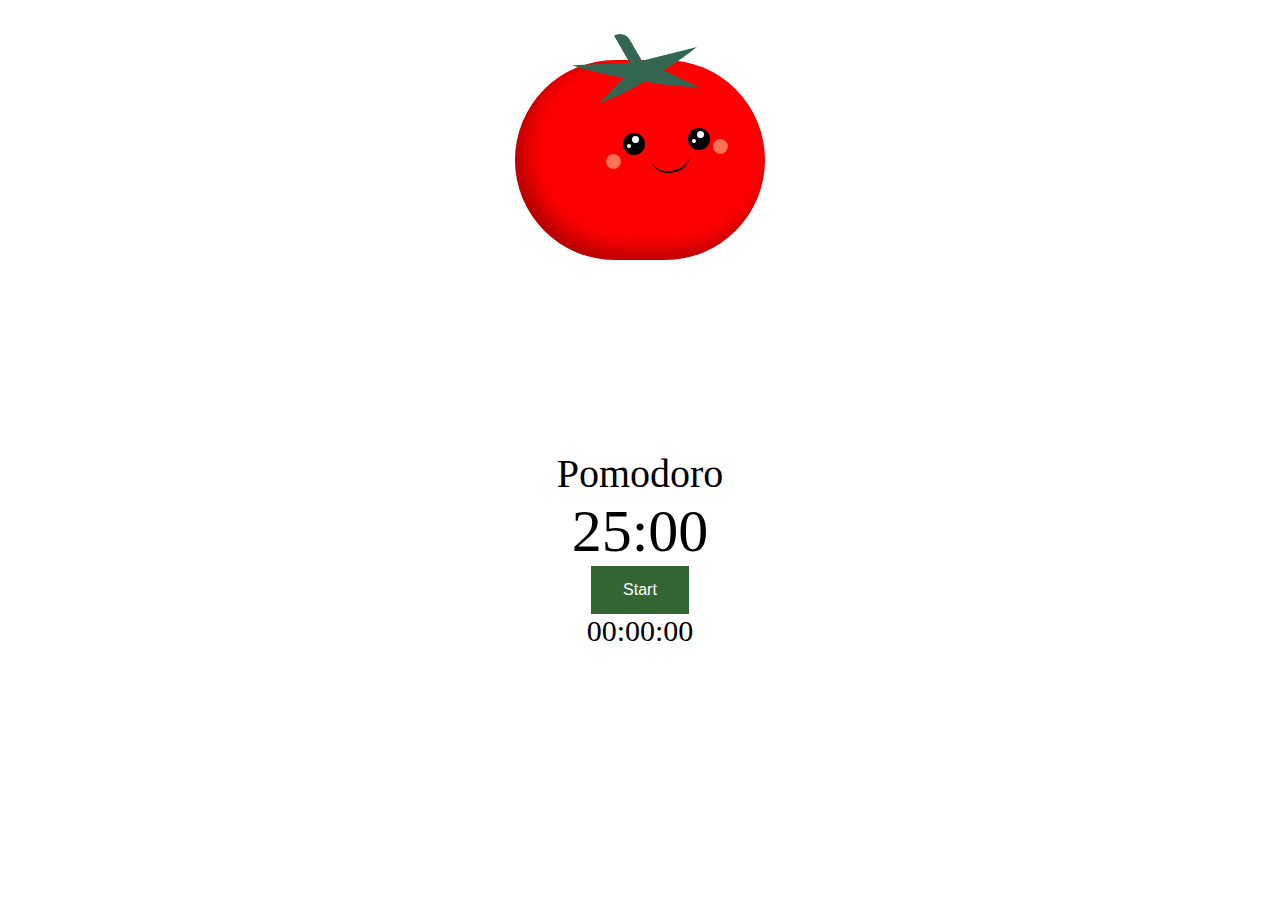
==== pomodoro.html @ 27a16436 "adding files" ====
<!DOCTYPE HTML>
<html>
<head>
	<title>Pomodoro</title>
	<meta name="viewport" content="width=device-width, initial-scale=1">
	<link rel="stylesheet" href="pomodoro.css">
	<link rel="icon" type="image/x-icon" href="favicon.ico">
</head>
<body>
	<div class="canvas">
		<div class="tomato">
			<div class="tomato-"></div>
			<div class="pedicel"></div>
			<div class="sepal1"></div>
			<div class="sepal2"></div>
			<div class="eyes">
				<div class="eye-spark1"></div>
				<div class="eye-spark2"></div>
			</div>
			<div class="dead-eye-left"></div>
			<div class="dead-eye-right"></div>
			<div class="cheeks"></div>
			<div class="mouth"></div>
		</div>
	</div>
	<!-- <img src='pomodoro.png' alt='pomodoro-image' style='width:20%'> -->
	<div id="currentStage">Pomodoro</div>
	<div id="countdown">25:00</div>
	<button id="button" onclick="startPomodoro()">Start</button>
	<div id="timelost">00:00:00</div>

<script>
let pomodoroTime = 1500;
let timeLost = 0;
let i = 1;
let onBreak = false;

const countDownEl = document.getElementById('countdown');
const currentStageEl = document.getElementById('currentStage');
const buttonEl = document.getElementById("button");
const timeLostEl = document.getElementById('timelost');
const tomato = document.getElementsByClassName('tomato')[0];
const tomatoPedicel = document.getElementsByClassName('pedicel')[0];
const tomatoSepal1 = document.getElementsByClassName('sepal1')[0];
const tomatoSepal2 = document.getElementsByClassName('sepal2')[0];
const tomatoCheeks = document.getElementsByClassName('cheeks')[0];
const tomatoMouth = document.getElementsByClassName('mouth')[0];
const tomatoEyes = document.getElementsByClassName('eyes')[0];
const tomatoEyeSparkRight = document.getElementsByClassName('eye-spark1')[0];
const tomatoEyeSparkLeft = document.getElementsByClassName('eye-spark2')[0];
const tomatoParts = [tomato, tomatoPedicel, tomatoSepal1, tomatoSepal2, tomatoCheeks, tomatoMouth,tomatoEyeSparkLeft,tomatoEyeSparkRight];
const tomatoDeadEyeRight = document.getElementsByClassName('dead-eye-left')[0];
const tomatoDeadEyeLeft = document.getElementsByClassName('dead-eye-right')[0];

var breakSound = new Audio('break.wav');
var backToWorkSound = new Audio('pomodoro.wav');
var forcedStopSound = new Audio('forcedstop.wav');
var resumeSound = new Audio('resume.wav');
var pomodoroCountdown;
var forcedStopTimer;

// Run the timer functions once to fix delay at start.
updateForcedStopTimer();
updateCountdown();
//

buttonEl.addEventListener('click', () => {
		tomatoParts.forEach(element => {const running = element.style.animationPlayState || 'running';
		element.style.animationPlayState = running === 'running' ? 'paused' : 'running';
		})
});

function startPomodoro(){
	buttonEl.setAttribute("onClick", "javascript: stopPomodoro();" );
	buttonEl.innerHTML = "Force stop";
	
	resumeSound.play();
	pomodoroCountdown = setInterval(updateCountdown, 1000);
	if(forcedStopTimer != null){
		clearInterval(forcedStopTimer);
	}
}

function stopPomodoro(){
	if(pomodoroTime > 0){
		forcedStopSound.play();
	}
	
	buttonEl.setAttribute("onClick", "javascript: startPomodoro();" );
	buttonEl.innerHTML = "Resume";
	clearInterval(pomodoroCountdown);
	forcedStopTimer = setInterval(updateForcedStopTimer, 1000);
}

function updateForcedStopTimer(){
	let hours = Math.floor(timeLost/3600);
	let minutes = Math.floor(timeLost/60) % 60;
	let seconds = timeLost % 60;
	
	seconds = seconds < 10 ? '0' + seconds : seconds;
	minutes = minutes < 10 ? '0' + minutes : minutes;
	hours = hours < 10 ? '0' + hours : hours;

	if(timeLost > 7){
	tomatoEyes.style.visibility = 'hidden';
	tomatoDeadEyeLeft.style.visibility = 'visible';
	tomatoDeadEyeRight.style.visibility = 'visible';
	currentStageEl.innerHTML = "Failed";
	}

	timeLostEl.innerHTML = hours + ':' + minutes + ':' + seconds;
	timeLost++;
}

function updateCountdown() {
	if(pomodoroTime < 0){
		if(i === 4){
		currentStageEl.innerHTML = "Large break";
		document.title = "Large break";
			pomodoroTime = 900;
			i = 1;
			onBreak = true;
			breakSound.play();
		return;
		}
		if(!onBreak){
		currentStageEl.innerHTML = "Quick break";
		document.title = "Quick break";
			pomodoroTime = 300;
			onBreak = true;;
			breakSound.play();
		}
		else{
		currentStageEl.innerHTML = "Pomodoro";
		document.title = "Pomodoro";
			pomodoroTime = 1500;
			onBreak = false;
			i++;
			backToWorkSound.play();
		}
	    }
	let minutes = Math.floor(pomodoroTime/60);
	let seconds = pomodoroTime % 60;

	seconds = seconds < 10 ? '0' + seconds : seconds;
	minutes = minutes < 10 ? '0' + minutes : minutes;

	countDownEl.innerHTML = minutes + ':' + seconds;
	pomodoroTime--;
}
</script>

</body>
</html>
---- pomodoro.css ----
#button {
	background-color: #336633;
	border: none;
	color: white;
	display: block;
	margin-left: auto;
	margin-right: auto;
	padding: 15px 32px;
	text-align: center;
	text-decoration: none;
	font-size: 16px;
}
#countdown {
	text-align: center;
	font-size: 60px;
	margin-top: 0px;
}
#currentStage {
	text-align: center;
	font-size: 40px;
}
img {
	display: block;
	margin-left: auto;
	margin-right: auto;
}
p {
  text-align: center;
  font-size: 60px;
  margin-top: 0px;
}
#timelost {
	text-align: center;
	font-size: 30px;
	margin-top: 0px;
}


* {
	margin: 0;
	padding: 0;
	box-sizing: border-box;
}
.canvas {
	position: relative;
	display: flex;
	justify-content: center;
	align-items: center;
	width: 100%;
	height: 50vh;
}
.tomato {
	position: absolute;
	display: block;
	top: 60px;
	width: 250px;
	height: 200px;
	background-color: red;
	border-radius: 40% / 50% 50% 50% 50%;
	box-shadow: 10px -10px 20px rgba(0, 0, 0, 0.3) inset;
	animation: tomato-decay 7s;
	animation-fill-mode: forwards;
	animation-play-state: paused;
}

@keyframes tomato-decay {
	0%   {
	}
	90% {
		background-color: #C84B31;
		}
	95% {
		box-shadow: 10px -10px 20px rgba(0, 0, 0, 0.3) inset;
		border-radius: 40% / 50% 50% 40% 30%;
	}
	100% {
		background-color: #C84B31;
		box-shadow: 10px -10px 20px rgba(0, 0, 0, 0.3) inset, -10px 20px 10px rgb(211, 228, 205) inset;
		border-radius: 40% / 50% 50% 30% 20%;
	}
}
.tomato-sheen {
	position: absolute;
	display: block;
	width: 1px;
	height: 1px;
	bottom: 105px;
	right: 95px;
	background-color: coral;
    box-shadow: 0 0 40px 60px coral;
	border-radius: 50%;
	opacity: 0.5;
}
.eyes {
	position: absolute;
	width: 22px;
	height: 22px;
	background: black;
	border-radius: 50%;
	bottom: 105px;
	right: 120px;
	box-shadow: 65px -5px 0 black;
	animation: blink 7s infinite;
}

.dead-eye-left {
	visibility: hidden;
	background: black;
	height: 22px;
	position: relative;
	border-radius: 50%;
	width: 4px;
	bottom: -70px;
	right: -120px;
	transform: rotate(40deg);
}
.dead-eye-left:after {
	background: black;
	content: "";
	height: 4px;
	border-radius: 50%;
	left: -9px;
	position: absolute;
	top: 9px;
	width: 22px;
}

.dead-eye-right {
	visibility: hidden;
	background: black;
	height: 22px;
	position: relative;
	border-radius: 50%;
	width: 4px;
	bottom: -40px;
	right: -180px;
	transform: rotate(40deg);
}
.dead-eye-right:after {
	background: black;
	content: "";
	height: 4px;
	border-radius: 50%;
	left: -9px;
	position: absolute;
	top: 9px;
	width: 22px;
}

@keyframes blink {
	0%, 40% {transform: scale(1, 1);}
	41% {transform: scale(1, 0);}
	42%, 98% {transform: scale(1, 1);}
	99% {transform: scale(1, 0);}
	100% {transform: scale(1, 1);}
}

.eye-spark1 {
	position: absolute;
	width: 7px;
	height: 7px;
	background: white;
	border-radius: 50%;
	bottom: 12px;
	right: 6px;
	box-shadow: 65px -5px 0 white;
	animation: fade-spark 7s;
	animation-fill-mode: forwards;
	animation-play-state: paused;
}

.eye-spark2 {
	position: absolute;
	width: 4px;
	height: 4px;
	background: white;
	border-radius: 50%;
	bottom: 7px;
	right: 14px;
	box-shadow: 65px -5px 0 white;
	animation: fade-spark 7s;
	animation-fill-mode: forwards;
	animation-play-state: paused;
}

@keyframes fade-spark {
	100% {
		opacity: 0;
		box-shadow: black;
	}
}

.cheeks {
	position: absolute;
	width: 15px;
	height: 15px;
	background: lightsalmon;
	border-radius: 50%;
	bottom: 91px;
	right: 144px;
	box-shadow: 107px -15px 0 lightsalmon;
	opacity: 70%;
	animation: cheek-fade 7s;
	animation-fill-mode: forwards;
	animation-play-state: paused;
}

@keyframes cheek-fade {
	100% {
		opacity: 0;
	}
}

.mouth {
	position: absolute;
	width: 40px;
	height: 34px;
	bottom: 87px;
	right: 75px;
	border-radius: 50%;
	background: transparent;
	border-bottom: 2px solid #000;
	transform: rotate(-10deg);
	animation: sadness 7s;
	animation-fill-mode: forwards;
	animation-play-state: paused;
}

@keyframes sadness {
	100% {
		border-radius: 0%;
		height: 1px;
	}
}

.pedicel {
	position: absolute;
	top: -30px;
	right: 130px;
	width: 10px;
    height: 40px;
	background: #346751;
    border: 6px solid #346751;
    border-radius: 0px 50px;
	transform:rotate(-30deg);
	animation: pedicel-decay 7s;
	animation-fill-mode: forwards;
	animation-play-state: paused;
}

.sepal1 {
	position: absolute;
	left: 40px;
	display: block;
	width: 0px;
	height: 0px;
	border-radius: 100%;
	border-right: 70px solid transparent;
	border-bottom: 20px solid #346751;
	border-left: 90px solid transparent;
	transform: rotate(10deg);
	animation: sepal-decay 7s;
	animation-fill-mode: forwards;
	animation-play-state: paused;
}
.sepal2 {
	position: absolute;
	display: block;
	left: 60px;
	width: 0px;
	height: 0px;
	border-radius: 100%;
	border-right: 70px solid transparent;
	border-bottom: 20px solid #346751;
	border-left: 70px solid transparent;
	transform: rotate(-30deg);
	content: '';
	animation: sepal-decay 7s;
	animation-fill-mode: forwards;
	animation-play-state: paused;
}

@keyframes pedicel-decay {
	100% {
		background: #5f6956;
		border: 6px solid #81743a;
	}
}

@keyframes sepal-decay {
	100% {
		border-bottom: 10px solid #81743a;
	}
}

.paused{
    -webkit-animation-play-state:paused;
    -moz-animation-play-state:paused;
    -o-animation-play-state:paused; 
    animation-play-state:paused;
}

/*
C84B31 red
346751 green
ECDBBA white
161616 black
*/
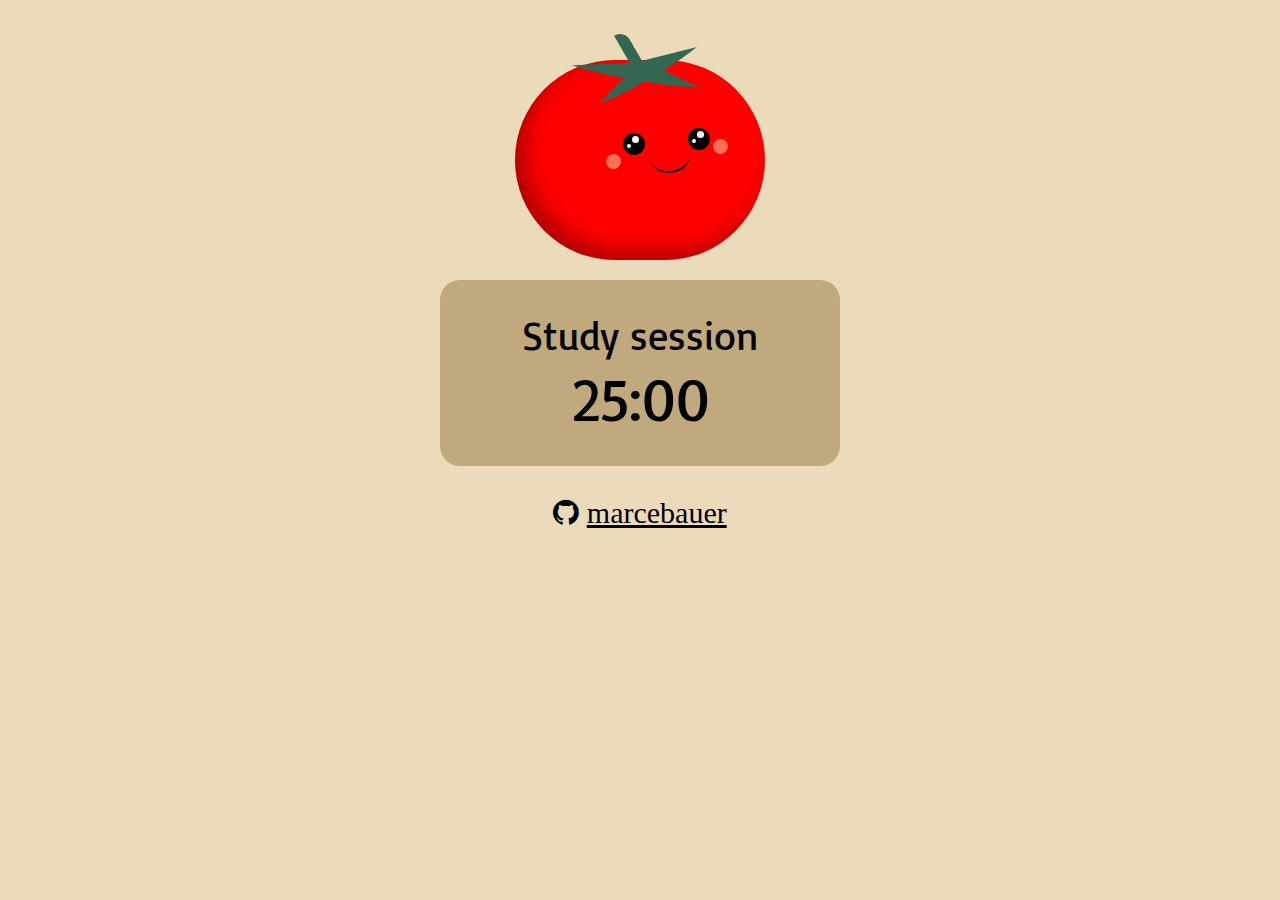
==== commit 5b3b1c8b: "improved layout" ====
--- a/pomodoro.html
+++ b/pomodoro.html
@@ -1,14 +1,18 @@
 <!DOCTYPE HTML>
 <html>
 <head>
-	<title>Pomodoro</title>
+	<title>25:00 - Pomodoro</title>
 	<meta name="viewport" content="width=device-width, initial-scale=1">
 	<link rel="stylesheet" href="pomodoro.css">
 	<link rel="icon" type="image/x-icon" href="favicon.ico">
+	<link rel="preconnect" href="https://fonts.googleapis.com">
+	<link rel="preconnect" href="https://fonts.gstatic.com" crossorigin>
+	<link href="https://fonts.googleapis.com/css2?family=Basic&display=swap" rel="stylesheet"> 
+	<link rel="stylesheet" href="https://cdnjs.cloudflare.com/ajax/libs/font-awesome/4.7.0/css/font-awesome.min.css">
 </head>
 <body>
 	<div class="canvas">
-		<div class="tomato">
+		<div class="tomato" onclick="startPomodoro()">
 			<div class="tomato-"></div>
 			<div class="pedicel"></div>
 			<div class="sepal1"></div>
@@ -23,21 +27,28 @@
 			<div class="mouth"></div>
 		</div>
 	</div>
-	<!-- <img src='pomodoro.png' alt='pomodoro-image' style='width:20%'> -->
-	<div id="currentStage">Pomodoro</div>
-	<div id="countdown">25:00</div>
-	<button id="button" onclick="startPomodoro()">Start</button>
-	<div id="timelost">00:00:00</div>
-
+	<div class="container">
+		<div id="currentStage">Study session</div>
+		<div id="countdown">25:00</div>
+		<div id="timelost">00:00:00</div>
+	</div>
+	<footer id="footer">
+		<i class="fa fa-sm fa-github"></i>
+		<a href="http://www.github.com/marcebauer">marcebauer</a>
+	</footer>
 <script>
-let pomodoroTime = 1500;
+let timeBeforeFailure = 60;
 let timeLost = 0;
 let i = 1;
+const STUDY_DURATION = 1500;
+const LONG_BREAK_DURATION = 900;
+const SHORT_BREAK_DURATION = 300;
+let pomodoroTime = STUDY_DURATION;
 let onBreak = false;
+let currentStage = "Pomodoro";
 
 const countDownEl = document.getElementById('countdown');
 const currentStageEl = document.getElementById('currentStage');
-const buttonEl = document.getElementById("button");
 const timeLostEl = document.getElementById('timelost');
 const tomato = document.getElementsByClassName('tomato')[0];
 const tomatoPedicel = document.getElementsByClassName('pedicel')[0];
@@ -48,14 +59,15 @@
 const tomatoEyes = document.getElementsByClassName('eyes')[0];
 const tomatoEyeSparkRight = document.getElementsByClassName('eye-spark1')[0];
 const tomatoEyeSparkLeft = document.getElementsByClassName('eye-spark2')[0];
-const tomatoParts = [tomato, tomatoPedicel, tomatoSepal1, tomatoSepal2, tomatoCheeks, tomatoMouth,tomatoEyeSparkLeft,tomatoEyeSparkRight];
+const warning = document.getElementsByClassName('container')[0];
+const animatedParts = [tomato, tomatoPedicel, tomatoSepal1, tomatoSepal2, tomatoCheeks, tomatoMouth,tomatoEyeSparkLeft,tomatoEyeSparkRight];
 const tomatoDeadEyeRight = document.getElementsByClassName('dead-eye-left')[0];
 const tomatoDeadEyeLeft = document.getElementsByClassName('dead-eye-right')[0];
 
-var breakSound = new Audio('break.wav');
-var backToWorkSound = new Audio('pomodoro.wav');
-var forcedStopSound = new Audio('forcedstop.wav');
-var resumeSound = new Audio('resume.wav');
+const BREAK_SOUND = new Audio('break.wav');
+var BACK_TO_WORK_SOUND = new Audio('pomodoro.wav');
+var FORCED_STOP_SOUND = new Audio('forcedstop.wav');
+var RESUME_SOUND = new Audio('resume.wav');
 var pomodoroCountdown;
 var forcedStopTimer;
 
@@ -64,17 +76,22 @@
 updateCountdown();
 //
 
-buttonEl.addEventListener('click', () => {
-		tomatoParts.forEach(element => {const running = element.style.animationPlayState || 'running';
+tomato.addEventListener('click', () => {
+		animatedParts.forEach(element => {const running = element.style.animationPlayState || 'running';
 		element.style.animationPlayState = running === 'running' ? 'paused' : 'running';
 		})
 });
 
+function talk() {
+  var popup = document.getElementById("Hi there!");
+  popup.classList.toggle("show");
+}
+
 function startPomodoro(){
-	buttonEl.setAttribute("onClick", "javascript: stopPomodoro();" );
-	buttonEl.innerHTML = "Force stop";
-	
-	resumeSound.play();
+	warning.style.animation = 'none';
+	tomato.setAttribute("onClick", "javascript: stopPomodoro();" );
+		
+	RESUME_SOUND.play();
 	pomodoroCountdown = setInterval(updateCountdown, 1000);
 	if(forcedStopTimer != null){
 		clearInterval(forcedStopTimer);
@@ -83,11 +100,12 @@
 
 function stopPomodoro(){
 	if(pomodoroTime > 0){
-		forcedStopSound.play();
+		FORCED_STOP_SOUND.play();
 	}
 	
-	buttonEl.setAttribute("onClick", "javascript: startPomodoro();" );
-	buttonEl.innerHTML = "Resume";
+	warning.style.animation = 'warning 1s infinite';
+	
+	tomato.setAttribute("onClick", "javascript: startPomodoro();" );
 	clearInterval(pomodoroCountdown);
 	forcedStopTimer = setInterval(updateForcedStopTimer, 1000);
 }
@@ -101,11 +119,13 @@
 	minutes = minutes < 10 ? '0' + minutes : minutes;
 	hours = hours < 10 ? '0' + hours : hours;
 
-	if(timeLost > 7){
+	if(timeLost > timeBeforeFailure){
 	tomatoEyes.style.visibility = 'hidden';
 	tomatoDeadEyeLeft.style.visibility = 'visible';
 	tomatoDeadEyeRight.style.visibility = 'visible';
 	currentStageEl.innerHTML = "Failed";
+	tomato.setAttribute("onClick", "javascript: FORCED_STOP_SOUND.play();" );
+	clearInterval(pomodoroCountdown);
 	}
 
 	timeLostEl.innerHTML = hours + ':' + minutes + ':' + seconds;
@@ -115,28 +135,29 @@
 function updateCountdown() {
 	if(pomodoroTime < 0){
 		if(i === 4){
-		currentStageEl.innerHTML = "Large break";
-		document.title = "Large break";
-			pomodoroTime = 900;
+		currentStageEl.innerHTML = "Long break";
+		currentStage = "Long break";
+			pomodoroTime = LONG_BREAK_DURATION;
+			timeBeforeFailure += 600;
 			i = 1;
 			onBreak = true;
-			breakSound.play();
+			BREAK_SOUND.play();
 		return;
 		}
 		if(!onBreak){
-		currentStageEl.innerHTML = "Quick break";
-		document.title = "Quick break";
-			pomodoroTime = 300;
+		currentStageEl.innerHTML = "Short break";
+		currentStage = "Short break";
+			pomodoroTime = SHORT_BREAK_DURATION;
 			onBreak = true;;
-			breakSound.play();
+			BREAK_SOUND.play();
 		}
 		else{
-		currentStageEl.innerHTML = "Pomodoro";
-		document.title = "Pomodoro";
-			pomodoroTime = 1500;
+		currentStageEl.innerHTML = "Study session";
+		currentStage = "Pomodoro";
+			pomodoroTime = STUDY_DURATION;
 			onBreak = false;
 			i++;
-			backToWorkSound.play();
+			BACK_TO_WORK_SOUND.play();
 		}
 	    }
 	let minutes = Math.floor(pomodoroTime/60);
@@ -144,8 +165,10 @@
 
 	seconds = seconds < 10 ? '0' + seconds : seconds;
 	minutes = minutes < 10 ? '0' + minutes : minutes;
+	let formatedTime = minutes + ':' + seconds
 
-	countDownEl.innerHTML = minutes + ':' + seconds;
+	document.title = formatedTime + " - " + currentStage;
+	countDownEl.innerHTML = formatedTime;
 	pomodoroTime--;
 }
 </script>
--- a/pomodoro.css
+++ b/pomodoro.css
@@ -1,24 +1,19 @@
-#button {
-	background-color: #336633;
-	border: none;
-	color: white;
-	display: block;
-	margin-left: auto;
-	margin-right: auto;
-	padding: 15px 32px;
-	text-align: center;
-	text-decoration: none;
-	font-size: 16px;
-}
+:root {
+  --decay-timer: 60s;
+  background-color: #ECDBBA;
+}
+
 #countdown {
-	text-align: center;
 	font-size: 60px;
 	margin-top: 0px;
+	margin: auto;
+	width:40%;
 }
 #currentStage {
 	text-align: center;
 	font-size: 40px;
 }
+
 img {
 	display: block;
 	margin-left: auto;
@@ -33,6 +28,7 @@
 	text-align: center;
 	font-size: 30px;
 	margin-top: 0px;
+	display: none;
 }
 
 
@@ -41,15 +37,47 @@
 	padding: 0;
 	box-sizing: border-box;
 }
+
+.container {
+    font-family: 'Basic', sans-serif;
+	position: relative;
+	width: 400px;
+	padding: 30px;
+	margin: auto;
+	border-radius: 20px;
+	background-color: #c1a97e;
+}
+
+@keyframes warning {
+	50% {
+		color:red;
+	}
+}
+
+#footer {
+	font-family: 'Segoe UI';
+	position: relative;
+	width:50%;
+	text-align: center;
+	margin: auto;
+	margin-top: 30px;
+	font-size: 30px;
+}
+
+a {
+	color: inherit;
+}
+
 .canvas {
 	position: relative;
 	display: flex;
 	justify-content: center;
 	align-items: center;
-	width: 100%;
-	height: 50vh;
-}
+	height:280px;
+}
+
 .tomato {
+	cursor: pointer;
 	position: absolute;
 	display: block;
 	top: 60px;
@@ -58,7 +86,8 @@
 	background-color: red;
 	border-radius: 40% / 50% 50% 50% 50%;
 	box-shadow: 10px -10px 20px rgba(0, 0, 0, 0.3) inset;
-	animation: tomato-decay 7s;
+	animation: tomato-decay;
+	animation-duration: var(--decay-timer);
 	animation-fill-mode: forwards;
 	animation-play-state: paused;
 }
@@ -164,7 +193,8 @@
 	bottom: 12px;
 	right: 6px;
 	box-shadow: 65px -5px 0 white;
-	animation: fade-spark 7s;
+	animation: fade-spark;
+	animation-duration: var(--decay-timer);
 	animation-fill-mode: forwards;
 	animation-play-state: paused;
 }
@@ -178,7 +208,8 @@
 	bottom: 7px;
 	right: 14px;
 	box-shadow: 65px -5px 0 white;
-	animation: fade-spark 7s;
+	animation: fade-spark;
+	animation-duration: var(--decay-timer);
 	animation-fill-mode: forwards;
 	animation-play-state: paused;
 }
@@ -200,7 +231,8 @@
 	right: 144px;
 	box-shadow: 107px -15px 0 lightsalmon;
 	opacity: 70%;
-	animation: cheek-fade 7s;
+	animation: cheek-fade;
+	animation-duration: var(--decay-timer);
 	animation-fill-mode: forwards;
 	animation-play-state: paused;
 }
@@ -221,7 +253,8 @@
 	background: transparent;
 	border-bottom: 2px solid #000;
 	transform: rotate(-10deg);
-	animation: sadness 7s;
+	animation: sadness;
+	animation-duration: var(--decay-timer);
 	animation-fill-mode: forwards;
 	animation-play-state: paused;
 }
@@ -243,7 +276,8 @@
     border: 6px solid #346751;
     border-radius: 0px 50px;
 	transform:rotate(-30deg);
-	animation: pedicel-decay 7s;
+	animation: pedicel-decay;
+	animation-duration: var(--decay-timer);
 	animation-fill-mode: forwards;
 	animation-play-state: paused;
 }
@@ -259,7 +293,8 @@
 	border-bottom: 20px solid #346751;
 	border-left: 90px solid transparent;
 	transform: rotate(10deg);
-	animation: sepal-decay 7s;
+	animation: sepal-decay;
+	animation-duration: var(--decay-timer);
 	animation-fill-mode: forwards;
 	animation-play-state: paused;
 }
@@ -275,7 +310,8 @@
 	border-left: 70px solid transparent;
 	transform: rotate(-30deg);
 	content: '';
-	animation: sepal-decay 7s;
+	animation: sepal-decay;
+	animation-duration: var(--decay-timer);
 	animation-fill-mode: forwards;
 	animation-play-state: paused;
 }
